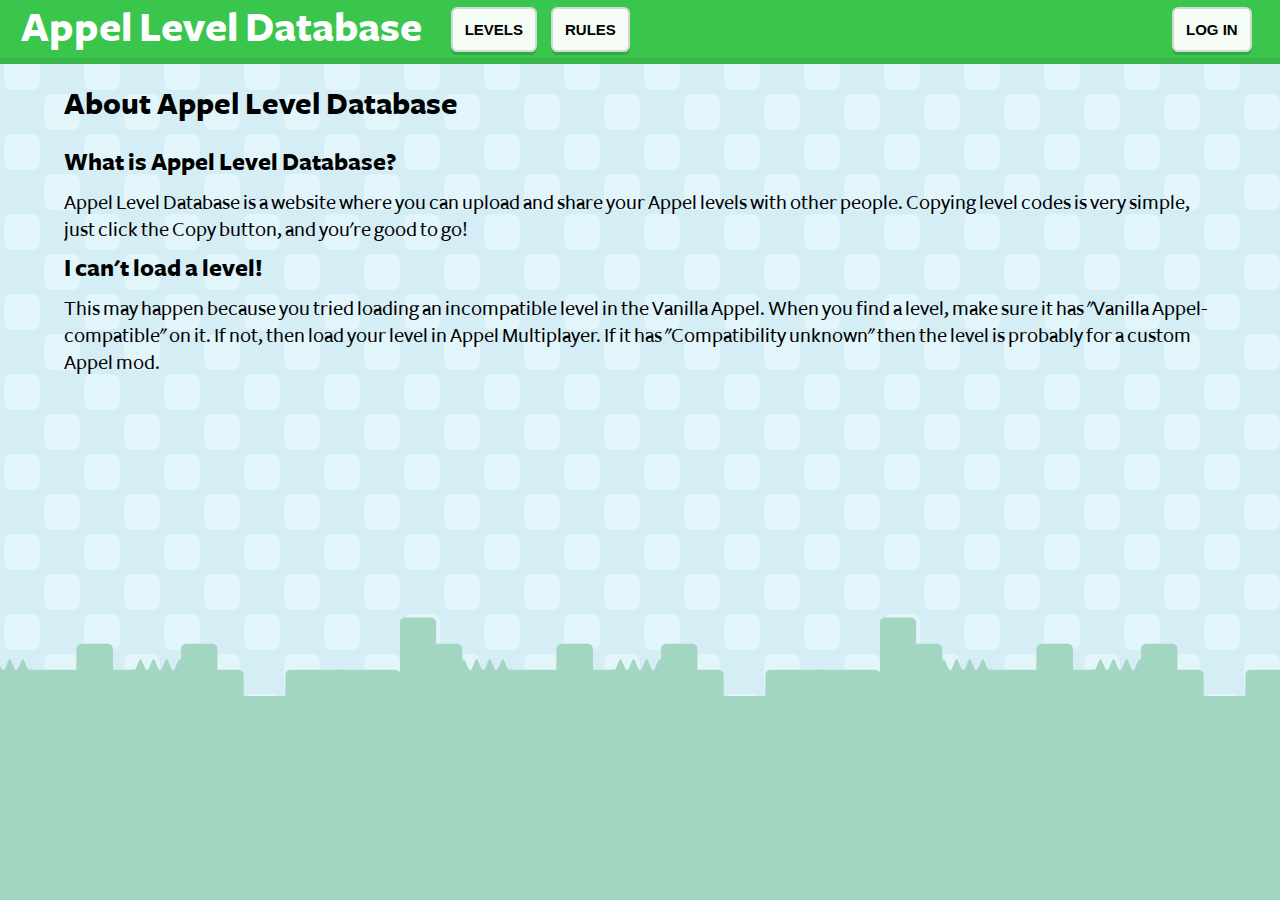
==== about.html @ 5406cada "New stuff" ====
<!DOCTYPE html>
<html>
	<head>
		<meta charset="utf-8">
		<meta name="viewport" content="width=device-width,initial-scale=1">
		<title>About | Appel Level Database</title>
		
		<link rel="stylesheet" href="style/style.css">
		
		<script defer type="text/javascript" src="js/auth.js"></script>
		<script defer type="text/javascript" src="js/navbar.js"></script>
	</head>
	<div id="navbar"></div>
	<body>
		<div id="content">
			<h2>About Appel Level Database</h2>
			<p>
				<h3>What is Appel Level Database?</h3>
				Appel Level Database is a website where you can upload and share your Appel levels with other people. Copying level codes is very simple, just click the Copy button, and you're good to go!
				<h3>I can't load a level!</h3>
				This may happen because you tried loading an incompatible level in the Vanilla Appel. When you find a level, make sure it has "Vanilla Appel-compatible" on it. If not, then load your level in Appel Multiplayer. If it has "Compatibility unknown" then the level is probably for a custom Appel mod.
			</p>
		</div>
	</body>
</html>
---- style/style.css ----
@import "basicelements.css";
@import "form.css";
@import "navbar.css";

@font-face {
	font-family: "Freight Sans";
	src: url(../font/FreightSans-Medium.ttf);
	font-display: swap;
}
@font-face {
	font-family: "Freight Sans";
	src: url(../font/FreightSans-Bold.ttf);
	font-weight: bold;
	font-display: swap;
}

body {
	font-family: "Freight Sans", sans-serif;
	font-size: 16pt;
	color: black;
	
	background-color: #d5eef5;
	background-image: url(../img/bghills.svg), url(../img/bg.svg);
	background-position: bottom, center;
	background-repeat: repeat-x, repeat;
	
	margin: 0;
}
#content {
	margin: 1em 3em;
}
:root, body  {
	min-height: 100%;
}

@media only screen and (max-width: 720px) {
	#content {
		margin: 0.75em;
	}
}
@media only screen and (max-height: 300px) {
	#content {
		margin-top: 0.25em;
	}
}

.no-auth, .auth-only, .no-admin, .admin-only {
	display: none;
}

:root.js.auth-authed .auth-only,
:root.js.auth-admin .admin-only,
:root.js:not(.auth-authed) .no-auth,
:root.js:not(.auth-authed) .no-admin {
	display: unset;
}
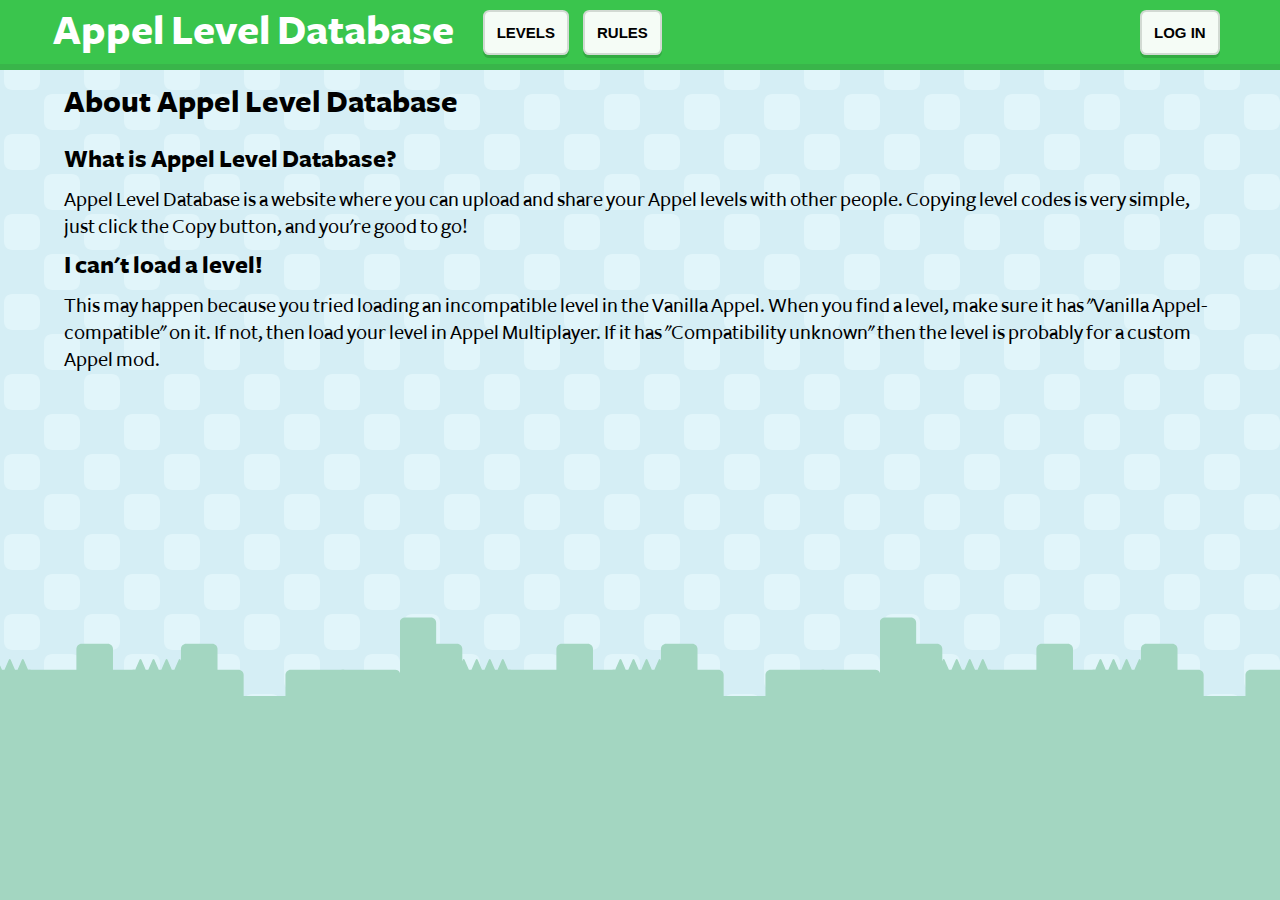
==== commit bc7b0862: "featured levels!" ====
--- a/about.html
+++ b/about.html
@@ -10,8 +10,8 @@
 		<script defer type="text/javascript" src="js/auth.js"></script>
 		<script defer type="text/javascript" src="js/navbar.js"></script>
 	</head>
-	<div id="navbar"></div>
 	<body>
+		<div id="navbar-container"><div id="navbar"></div></div>
 		<div id="content">
 			<h2>About Appel Level Database</h2>
 			<p>
--- a/style/style.css
+++ b/style/style.css
@@ -25,9 +25,16 @@
 	background-repeat: repeat-x, repeat;
 	
 	margin: 0;
+	display: grid;
 }
 #content {
-	margin: 1em 3em;
+	width: 100%;
+	max-width: 80rem;
+	
+	box-sizing: border-box;
+	padding: 1em 3em;
+	padding-top: 0;
+	margin: 0 auto;
 }
 :root, body  {
 	min-height: 100%;
@@ -35,12 +42,12 @@
 
 @media only screen and (max-width: 720px) {
 	#content {
-		margin: 0.75em;
+		padding: 0.75em;
 	}
 }
 @media only screen and (max-height: 300px) {
 	#content {
-		margin-top: 0.25em;
+		padding-top: 0.25em;
 	}
 }
 
